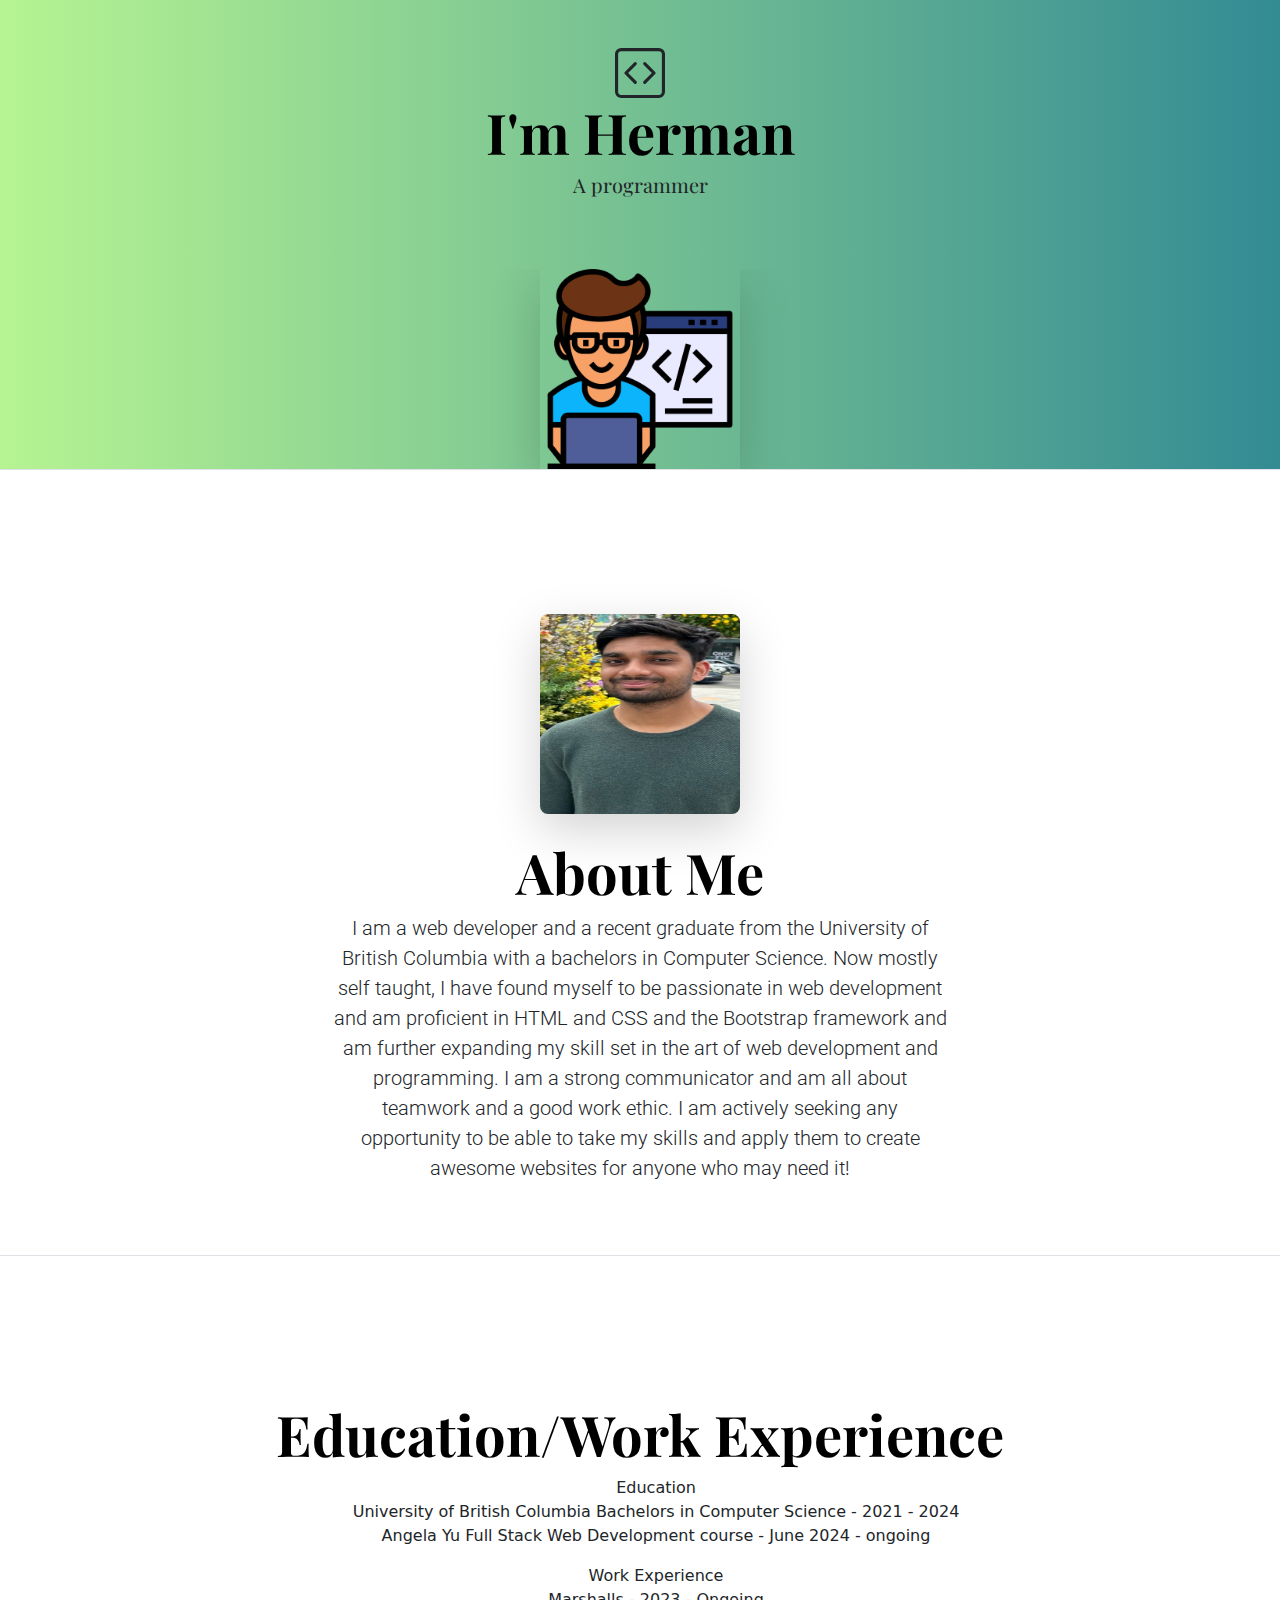
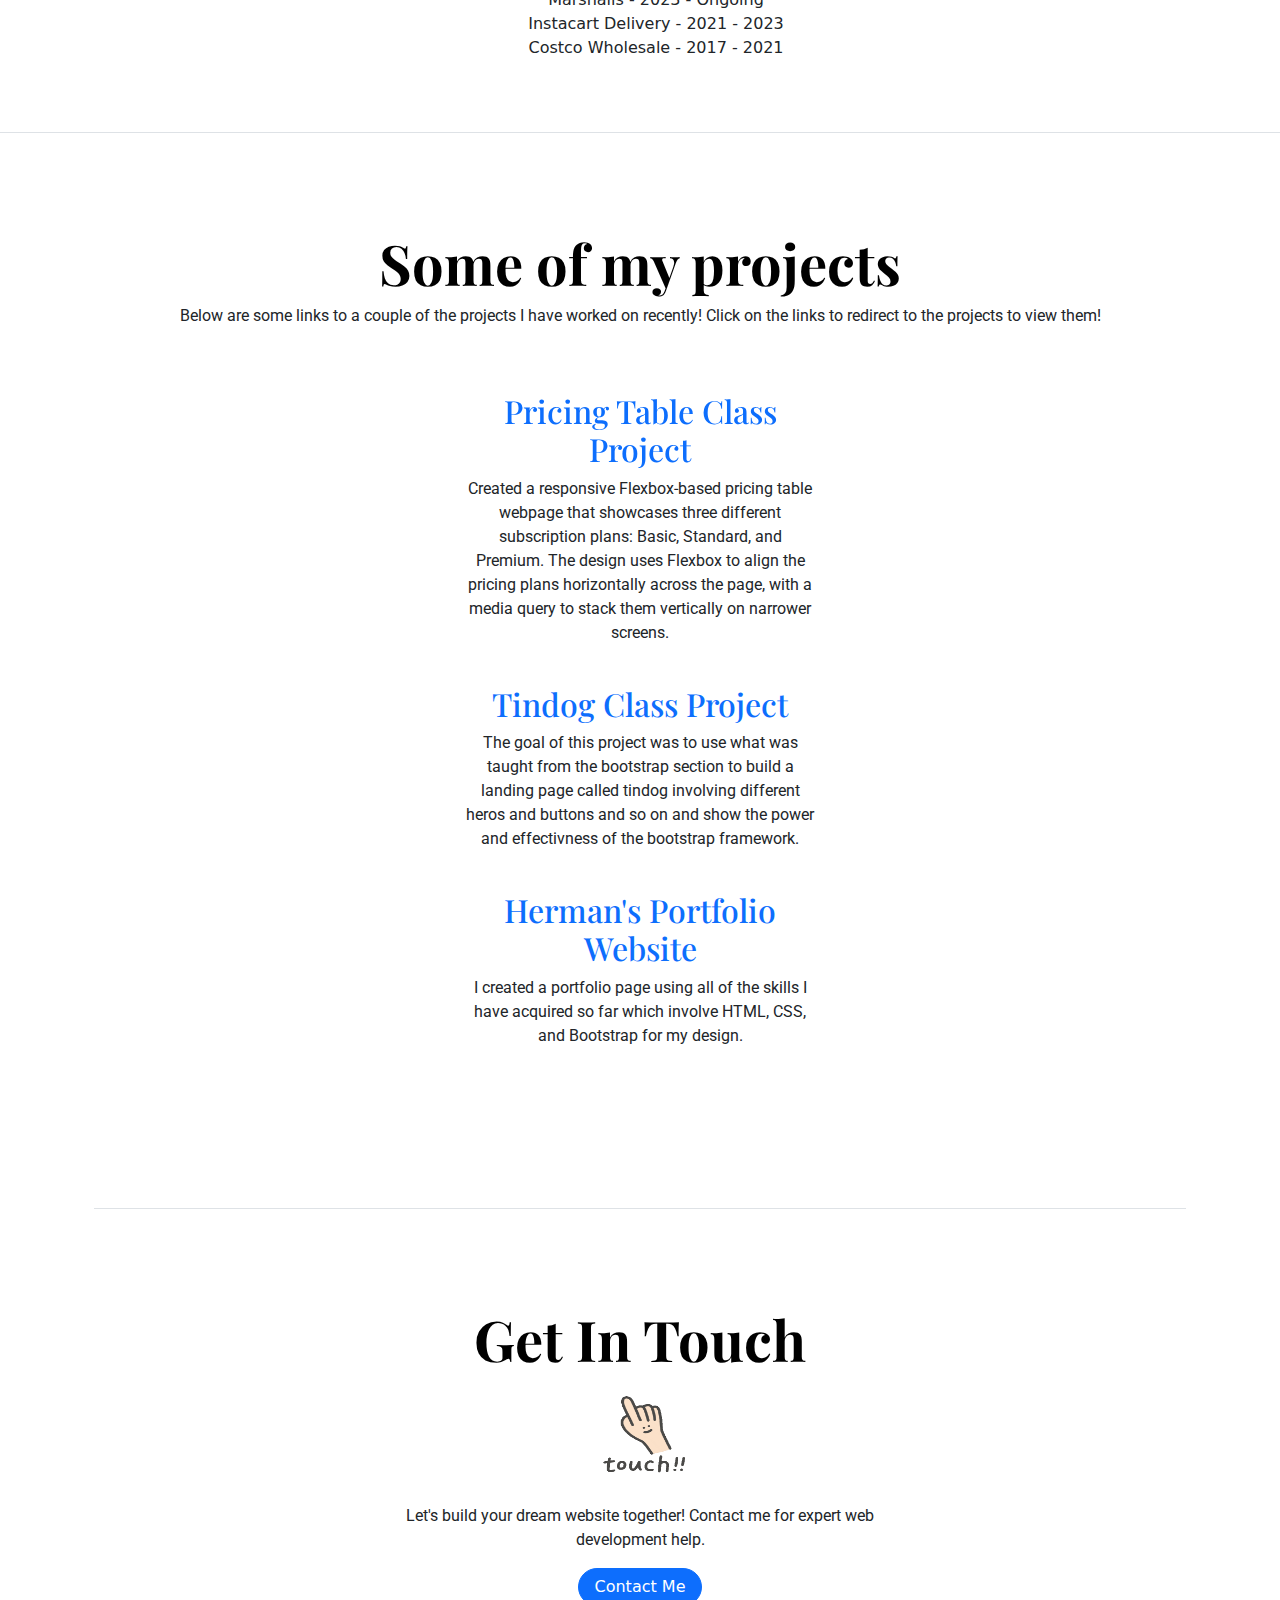
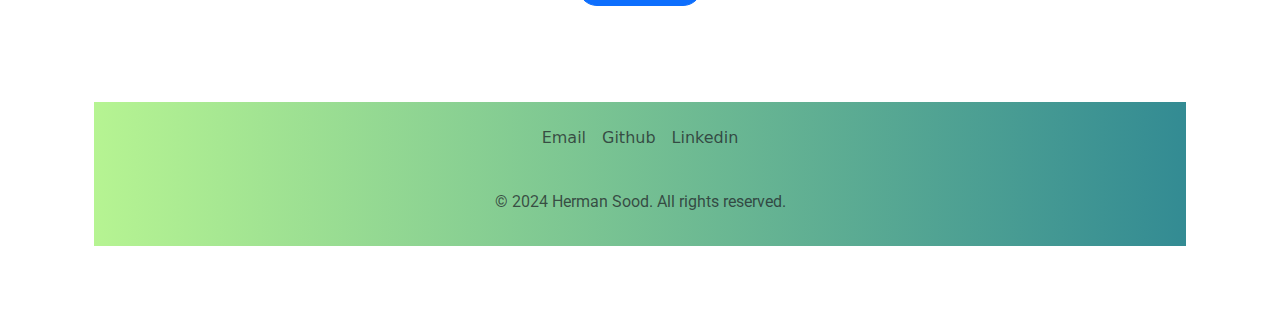
==== index.html @ 263d26ac "Add files via upload" ====
<!DOCTYPE html>
<html lang="en">
<head>
    <meta charset="UTF-8">
    <meta name="viewport" content="width=device-width, initial-scale=1.0">
    <title>Herman's Personal Site</title>
      <link href="https://cdn.jsdelivr.net/npm/bootstrap@5.3.3/dist/css/bootstrap.min.css" rel="stylesheet" integrity="sha384-QWTKZyjpPEjISv5WaRU9OFeRpok6YctnYmDr5pNlyT2bRjXh0JMhjY6hW+ALEwIH" crossorigin="anonymous">
     <link rel="stylesheet" href="./style.css">
     <link href="https://fonts.googleapis.com/css2?family=Playfair+Display:wght@700&family=Roboto:wght@400&display=swap" rel="stylesheet">
     <style>
       .center-flex-items {
        display: flex;
        justify-content: center;
        text-align: center;
       }
     </style>
</head>
   
<body>
    <div class="Part1 px-4 pt-5 mb-5 text-center border-bottom">
        <svg xmlns="http://www.w3.org/2000/svg" width="50" height="50" fill="currentColor" class="bi bi-code-square" viewBox="0 0 16 16">
            <path d="M14 1a1 1 0 0 1 1 1v12a1 1 0 0 1-1 1H2a1 1 0 0 1-1-1V2a1 1 0 0 1 1-1zM2 0a2 2 0 0 0-2 2v12a2 2 0 0 0 2 2h12a2 2 0 0 0 2-2V2a2 2 0 0 0-2-2z"/>
            <path d="M6.854 4.646a.5.5 0 0 1 0 .708L4.207 8l2.647 2.646a.5.5 0 0 1-.708.708l-3-3a.5.5 0 0 1 0-.708l3-3a.5.5 0 0 1 .708 0m2.292 0a.5.5 0 0 0 0 .708L11.793 8l-2.647 2.646a.5.5 0 0 0 .708.708l3-3a.5.5 0 0 0 0-.708l-3-3a.5.5 0 0 0-.708 0"/>
          </svg>
        <h1 class="display-4 fw-bold text-body-emphasis">I'm Herman</h1>
        <div class="col-lg-6 mx-auto">
          <h2 class="lead mb-4">A programmer</h2>
          <div class="d-grid gap-2 d-sm-flex justify-content-sm-center mb-5">
          </div>
        </div>
        <div class="overflow-hidden" style="max-height: 30vh;">
          <div class="container px-5">
            <img src="./assets/images/Programmer.png" class="profile img-fluid shadow-lg " alt="programmer" width="200" loading="lazy">
          </div>
        </div>
      </div>

      <div class="Part2 px-4 pt-5 my-5 text-center border-bottom">
        <div class="container px-5">
            <img src="./assets/images/Screenshot 2024-05-30 150441.png" class="Herman img-fluid  rounded-3 shadow-lg mb-4" alt="Herman" width="400" height="600" loading="lazy">
          </div>
        <h2 class="display-4 fw-bold text-body-emphasis">About Me</h2>
        <div class="col-lg-6 mx-auto">
          <p class="lead mb-4">I am a web developer and a recent graduate from the University of British Columbia with a bachelors in Computer Science. 
            Now mostly self taught, I have found myself to be passionate in web development and am proficient in HTML and CSS and the Bootstrap framework and am further expanding my skill set in the art of 
            web development and programming. I am a strong communicator and am all about teamwork and a good work ethic. I am actively seeking any opportunity to be able to take my skills and apply them to 
            create awesome websites for anyone who may need it!</p>
          <div class="d-grid gap-2 d-sm-flex justify-content-sm-center mb-5">
          </div>
        </div>
        <div class="overflow-hidden" style="max-height: 30vh;">
        </div>
      </div>
    
      <div class="gridContainer Part3 px-4 pt-5 my-5 text-center border-bottom">
          <div class="experience">
        <h2 class="display-4 fw-bold text-body-emphasis">Education/Work Experience</h2>
        <ul class="Education">
          <li>Education</li>
          <li>University of British Columbia Bachelors in Computer Science - 2021 - 2024</li>
          <li>Angela Yu Full Stack Web Development course - June 2024 - ongoing</li>
        </ul>
        <ul class="Work">
          <li>Work Experience</li>
          <li>Marshalls - 2023 - Ongoing</li>
          <li>Instacart Delivery - 2021 - 2023</li>
          <li>Costco Wholesale - 2017 - 2021</li>
        </ul>
      </div>
        <div class="col-lg-6 mx-auto">
          <p class="lead mb-4"></p>
          <div class="d-grid gap-2 d-sm-flex justify-content-sm-center mb-5">
          </div>
        </div>
        <div class="overflow-hidden" style="max-height: 30vh;">
        </div>
      </div>

      <div class="Part4 container px-4 py-5" id="featured-3">
        <h2 class="display-4 fw-bold text-body-emphasis text-center">Some of my projects</h2>
        <p style="text-align: center;">Below are some links to a couple of the projects I have worked on recently! Click on the links to redirect to the projects to view them!</p>
        <div class="ForDisplay row g-4 py-5 row-cols-1 row-cols-lg-3 justify-content-center align-items-center center-flex-items">
          <div class="feature col">
            <div class="feature col">
              <h3 class="fs-2 text-body-emphasis"> <a href="./Projects/9.4+Flexbox+Pricing+Table+Project/index.html" class="icon-link" style="text-decoration: none;">Pricing Table Class Project</a></h3>
              <p> Created a responsive Flexbox-based pricing table webpage that showcases three different subscription plans: Basic, Standard, and Premium. The design uses Flexbox to 
                align the pricing plans horizontally across the page, with a media query to stack them vertically on narrower screens. </p> 
            </div>
          <div class="feature col">
            <div class="feature-icon d-inline-flex align-items-center justify-content-center text-bg-primary bg-gradient fs-2 mb-3">
            </div>
            <h3 class="fs-2 text-body-emphasis"><a href="./Projects/11.3+TinDog+Project/11.3 TinDog Project/index.html" style="text-decoration: none;">Tindog Class Project</a></h3>
           <p>The goal of this project was to use what was taught from the bootstrap section to build a landing page called tindog involving different heros and buttons and so on and show the power 
            and effectivness of the bootstrap framework.</p> 
          </div>
          <div class="feature col">
            <div class="feature-icon d-inline-flex align-items-center justify-content-center text-bg-primary bg-gradient fs-2 mb-3">
            </div>
            <h3 class="fs-2 text-body-emphasis"><a href="./index.html" style="text-decoration: none;">Herman's Portfolio Website</a></h3>
            <p> I created a portfolio page using all of the skills I have acquired so far which involve HTML, CSS, and Bootstrap for my design. </p> 
          </div>
        </div>
      </div>
      <h2 class="px-4 pt-5 my-5 text-center border-bottom"></h2>

      <div class="Contact py-5 my-5 text-center">
       
        <h2 class="display-4 fw-bold text-body-emphasis text-center">Get In Touch</h2> 
        <img class="d-block mx-auto mb-4" src="./assets/images/giphy.gif" alt="" width="100" height="100">
        <div class="col-lg-6 mx-auto">
          <p>Let's build your dream website together! Contact me for expert web development help.</p>
          <a href="#bottom"><button class="btn btn-primary rounded-pill px-3" type="button">Contact Me</button></a>
          <!-- <p>Email:<a href=""> hermansood23@gmail.com</a></p> -->
        </div>
      </div>

      
      <footer id="bottom" class="footer py-3 my-4">
        <ul class="nav justify-content-center pb-3 mb-3">
          <li class="nav-item"><a href="mailto:hermansood23@gmail.com" class="nav-link px-2 text-body-secondary">Email</a></li>
          <li class="nav-item"><a href="https://github.com/Herman-23" class="nav-link px-2 text-body-secondary">Github</a></li>
          <li class="nav-item"><a href="https://www.linkedin.com/in/herman-sood-1b1a741b8/" class="nav-link px-2 text-body-secondary">Linkedin</a></li>
        </ul>
        <p class="text-center text-body-secondary">© 2024 Herman Sood. All rights reserved. </p>
      </footer>
</body>
</html>
---- style.css ----
.Part1 {
    background: linear-gradient(to right, rgb(182, 244, 146), rgb(51, 139, 147));
    margin: 0;
    height: 600px;
}

.Herman {
    border-radius: 50%;
    height: 200px;
    width: 200px;
}

.ForDisplay {
    display: grid;
    
}

html, body {
    height: 100%;
    margin: 0;
}

body {
    display: flex;
    flex-direction: column;
}

.content {
    flex: 1 0 auto;
}

footer {
    flex-shrink: 0;
    background: linear-gradient(to right, rgb(182, 244, 146), rgb(51, 139, 147));
    width: 100%;
}
@media screen and (max-width: 600px) {
    body {
        background: linear-gradient(to right, rgb(182, 244, 146), rgb(51, 139, 147));
    }
    
}

h1, h2, h3, h4, h5, h6 {
    font-family: 'Playfair Display', serif;
}

p {
    font-family: 'Roboto', sans-serif;
}

ul {
    list-style-type: none;
}
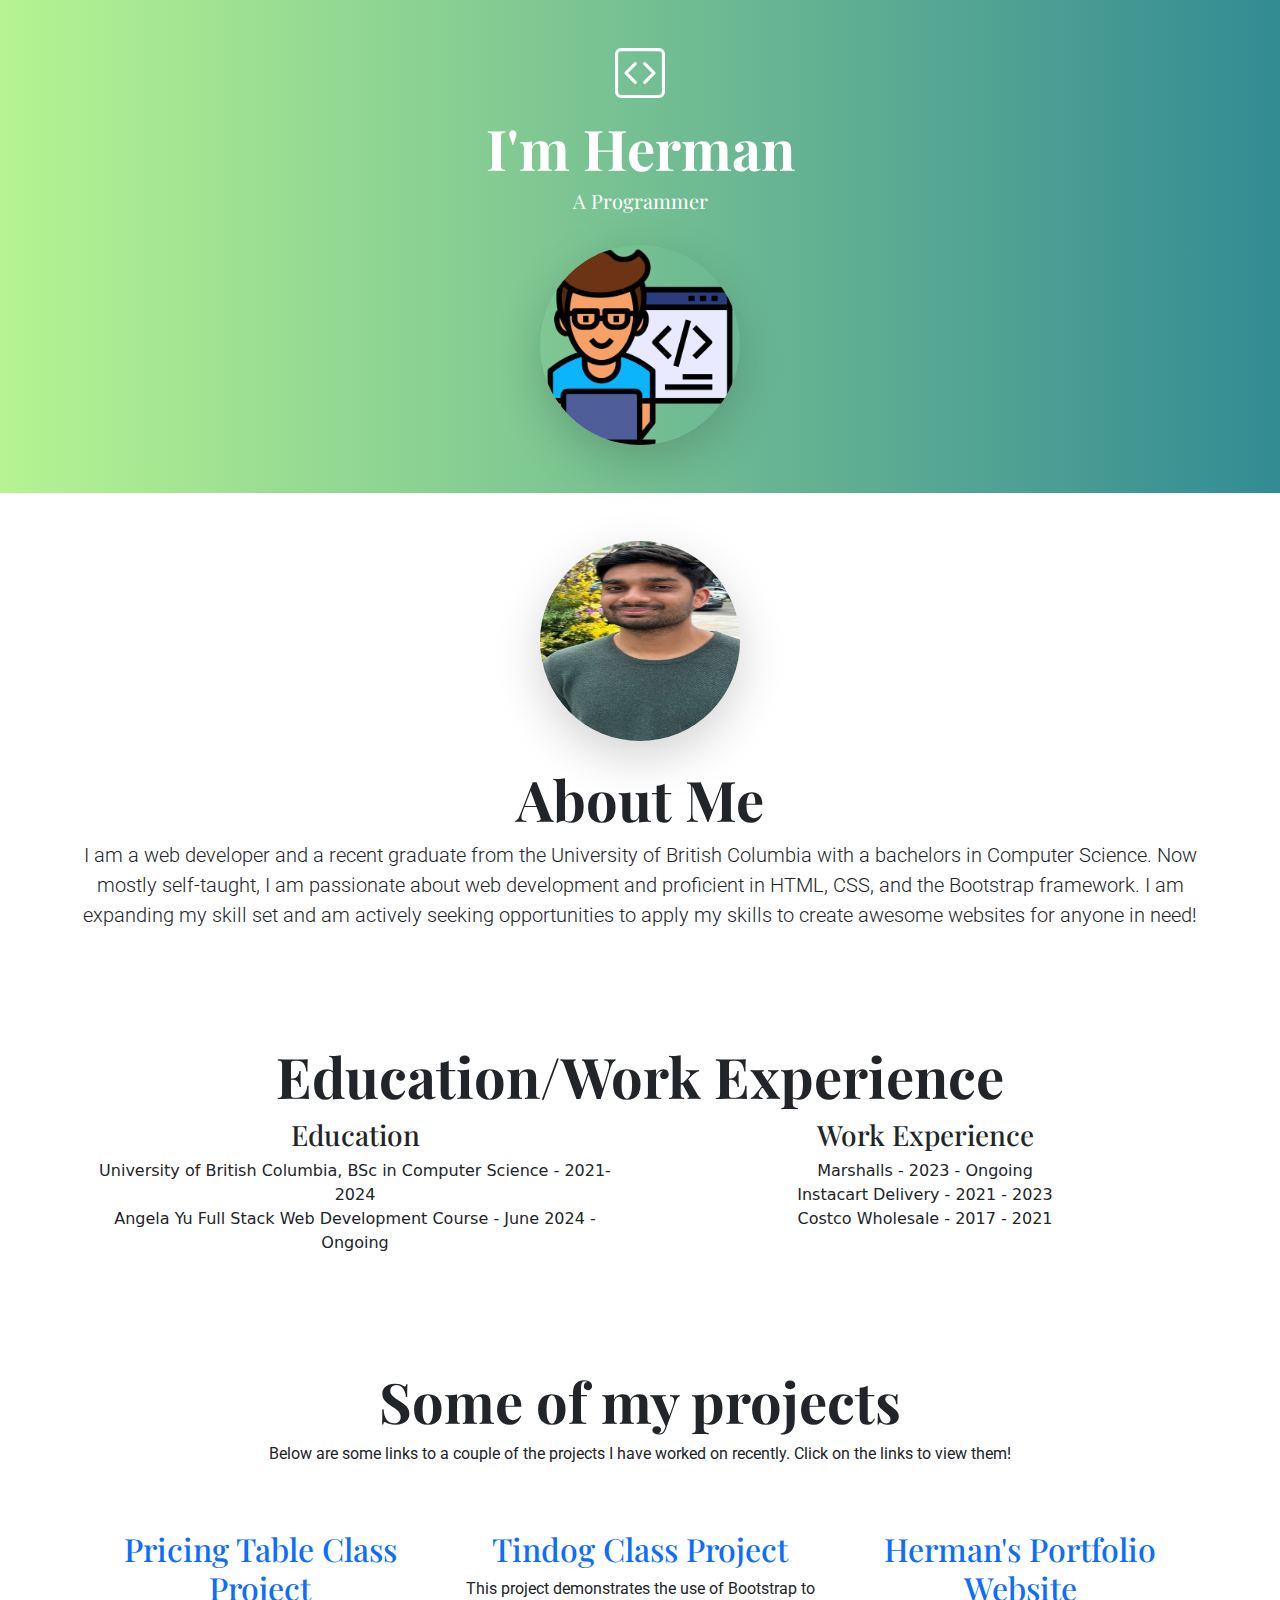
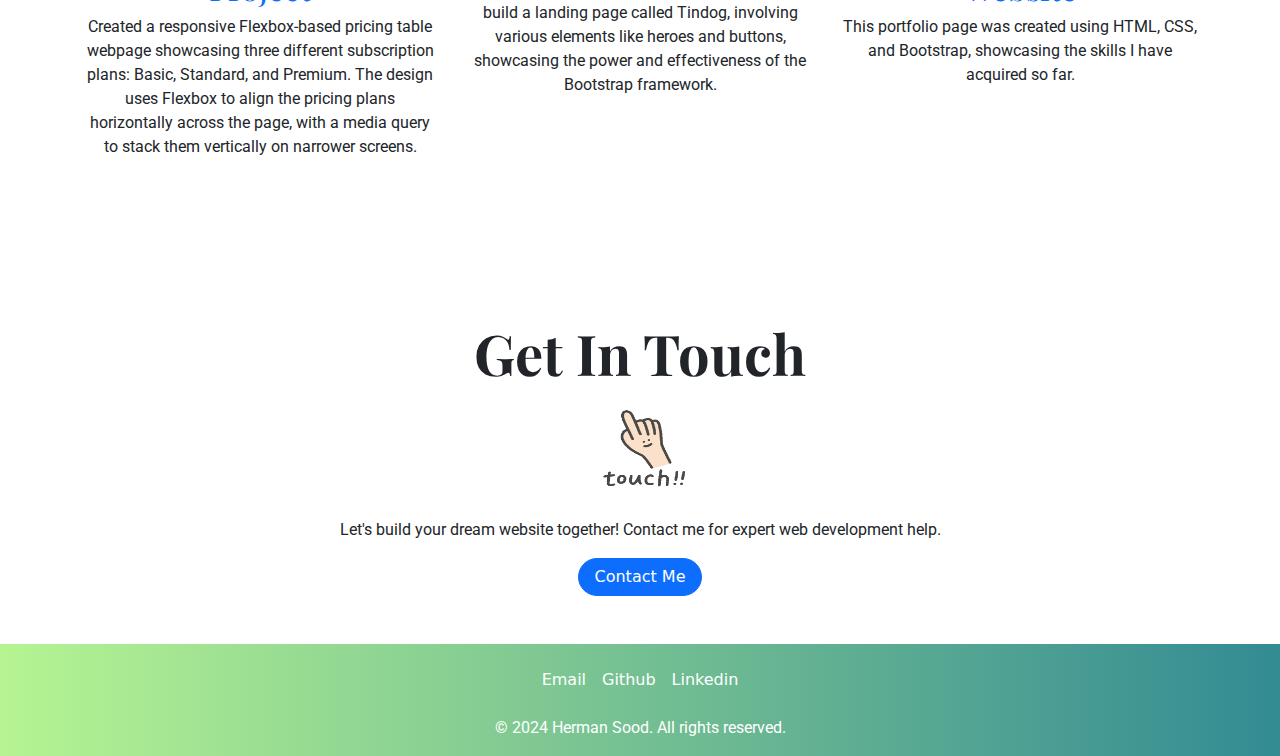
==== commit 4b51d150: "Update index.html" ====
--- a/index.html
+++ b/index.html
@@ -4,125 +4,92 @@
     <meta charset="UTF-8">
     <meta name="viewport" content="width=device-width, initial-scale=1.0">
     <title>Herman's Personal Site</title>
-      <link href="https://cdn.jsdelivr.net/npm/bootstrap@5.3.3/dist/css/bootstrap.min.css" rel="stylesheet" integrity="sha384-QWTKZyjpPEjISv5WaRU9OFeRpok6YctnYmDr5pNlyT2bRjXh0JMhjY6hW+ALEwIH" crossorigin="anonymous">
-     <link rel="stylesheet" href="./style.css">
-     <link href="https://fonts.googleapis.com/css2?family=Playfair+Display:wght@700&family=Roboto:wght@400&display=swap" rel="stylesheet">
-     <style>
-       .center-flex-items {
-        display: flex;
-        justify-content: center;
-        text-align: center;
-       }
-     </style>
+    <link href="https://cdn.jsdelivr.net/npm/bootstrap@5.3.3/dist/css/bootstrap.min.css" rel="stylesheet" integrity="sha384-QWTKZyjpPEjISv5WaRU9OFeRpok6YctnYmDr5pNlyT2bRjXh0JMhjY6hW+ALEwIH" crossorigin="anonymous">
+    <link rel="stylesheet" href="./style.css">
+    <link href="https://fonts.googleapis.com/css2?family=Playfair+Display:wght@700&family=Roboto:wght@400&display=swap" rel="stylesheet">
 </head>
-   
 <body>
-    <div class="Part1 px-4 pt-5 mb-5 text-center border-bottom">
-        <svg xmlns="http://www.w3.org/2000/svg" width="50" height="50" fill="currentColor" class="bi bi-code-square" viewBox="0 0 16 16">
-            <path d="M14 1a1 1 0 0 1 1 1v12a1 1 0 0 1-1 1H2a1 1 0 0 1-1-1V2a1 1 0 0 1 1-1zM2 0a2 2 0 0 0-2 2v12a2 2 0 0 0 2 2h12a2 2 0 0 0 2-2V2a2 2 0 0 0-2-2z"/>
-            <path d="M6.854 4.646a.5.5 0 0 1 0 .708L4.207 8l2.647 2.646a.5.5 0 0 1-.708.708l-3-3a.5.5 0 0 1 0-.708l3-3a.5.5 0 0 1 .708 0m2.292 0a.5.5 0 0 0 0 .708L11.793 8l-2.647 2.646a.5.5 0 0 0 .708.708l3-3a.5.5 0 0 0 0-.708l-3-3a.5.5 0 0 0-.708 0"/>
-          </svg>
-        <h1 class="display-4 fw-bold text-body-emphasis">I'm Herman</h1>
-        <div class="col-lg-6 mx-auto">
-          <h2 class="lead mb-4">A programmer</h2>
-          <div class="d-grid gap-2 d-sm-flex justify-content-sm-center mb-5">
-          </div>
+    <header class="Part1 text-center text-white">
+        <div class="container py-5">
+            <svg xmlns="http://www.w3.org/2000/svg" width="50" height="50" fill="currentColor" class="bi bi-code-square mb-3" viewBox="0 0 16 16">
+                <path d="M14 1a1 1 0 0 1 1 1v12a1 1 0 0 1-1 1H2a1 1 0 0 1-1-1V2a1 1 0 0 1 1-1zM2 0a2 2 0 0 0-2 2v12a2 2 0 0 0 2 2h12a2 2 0 0 0 2-2V2a2 2 0 0 0-2-2z"/>
+                <path d="M6.854 4.646a.5.5 0 0 1 0 .708L4.207 8l2.647 2.646a.5.5 0 0 1-.708.708l-3-3a.5.5 0 0 1 0-.708l3-3a.5.5 0 0 1 .708 0m2.292 0a.5.5 0 0 0 0 .708L11.793 8l-2.647 2.646a.5.5 0 0 0 .708.708l3-3a.5.5 0 0 0 0-.708l-3-3a.5.5 0 0 0-.708 0"/>
+            </svg>
+            <h1 class="display-4 fw-bold">I'm Herman</h1>
+            <h2 class="lead">A Programmer</h2>
+            <img src="./assets/images/Programmer.png" class="profile img-fluid rounded-circle shadow-lg mt-4" alt="Programmer" width="200" loading="lazy">
         </div>
-        <div class="overflow-hidden" style="max-height: 30vh;">
-          <div class="container px-5">
-            <img src="./assets/images/Programmer.png" class="profile img-fluid shadow-lg " alt="programmer" width="200" loading="lazy">
-          </div>
+    </header>
+
+    <section class="Part2 text-center">
+        <div class="container py-5">
+            <img src="./assets/images/Screenshot 2024-05-30 150441.png" class="Herman img-fluid rounded-circle shadow-lg mb-4" alt="Herman" width="200" height="200" loading="lazy">
+            <h2 class="display-4 fw-bold">About Me</h2>
+            <p class="lead">I am a web developer and a recent graduate from the University of British Columbia with a bachelors in Computer Science. 
+                Now mostly self-taught, I am passionate about web development and proficient in HTML, CSS, and the Bootstrap framework. I am expanding my skill set and am actively seeking opportunities to apply my skills to create awesome websites for anyone in need!</p>
         </div>
-      </div>
+    </section>
 
-      <div class="Part2 px-4 pt-5 my-5 text-center border-bottom">
-        <div class="container px-5">
-            <img src="./assets/images/Screenshot 2024-05-30 150441.png" class="Herman img-fluid  rounded-3 shadow-lg mb-4" alt="Herman" width="400" height="600" loading="lazy">
-          </div>
-        <h2 class="display-4 fw-bold text-body-emphasis">About Me</h2>
-        <div class="col-lg-6 mx-auto">
-          <p class="lead mb-4">I am a web developer and a recent graduate from the University of British Columbia with a bachelors in Computer Science. 
-            Now mostly self taught, I have found myself to be passionate in web development and am proficient in HTML and CSS and the Bootstrap framework and am further expanding my skill set in the art of 
-            web development and programming. I am a strong communicator and am all about teamwork and a good work ethic. I am actively seeking any opportunity to be able to take my skills and apply them to 
-            create awesome websites for anyone who may need it!</p>
-          <div class="d-grid gap-2 d-sm-flex justify-content-sm-center mb-5">
-          </div>
+    <section class="Part3 text-center">
+        <div class="container py-5">
+            <h2 class="display-4 fw-bold">Education/Work Experience</h2>
+            <div class="row">
+                <div class="col-md-6">
+                    <h3>Education</h3>
+                    <ul class="list-unstyled">
+                        <li>University of British Columbia, BSc in Computer Science - 2021-2024</li>
+                        <li>Angela Yu Full Stack Web Development Course - June 2024 - Ongoing</li>
+                    </ul>
+                </div>
+                <div class="col-md-6">
+                    <h3>Work Experience</h3>
+                    <ul class="list-unstyled">
+                        <li>Marshalls - 2023 - Ongoing</li>
+                        <li>Instacart Delivery - 2021 - 2023</li>
+                        <li>Costco Wholesale - 2017 - 2021</li>
+                    </ul>
+                </div>
+            </div>
         </div>
-        <div class="overflow-hidden" style="max-height: 30vh;">
+    </section>
+
+    <section class="Part4 text-center">
+        <div class="container py-5">
+            <h2 class="display-4 fw-bold">Some of my projects</h2>
+            <p>Below are some links to a couple of the projects I have worked on recently. Click on the links to view them!</p>
+            <div class="row g-4 py-5 row-cols-1 row-cols-lg-3">
+                <div class="col">
+                    <h3 class="fs-2"><a href="./Projects/9.4+Flexbox+Pricing+Table+Project/index.html" class="text-decoration-none">Pricing Table Class Project</a></h3>
+                    <p>Created a responsive Flexbox-based pricing table webpage showcasing three different subscription plans: Basic, Standard, and Premium. The design uses Flexbox to align the pricing plans horizontally across the page, with a media query to stack them vertically on narrower screens.</p>
+                </div>
+                <div class="col">
+                    <h3 class="fs-2"><a href="./Projects/11.3+TinDog+Project/11.3 TinDog Project/index.html" class="text-decoration-none">Tindog Class Project</a></h3>
+                    <p>This project demonstrates the use of Bootstrap to build a landing page called Tindog, involving various elements like heroes and buttons, showcasing the power and effectiveness of the Bootstrap framework.</p>
+                </div>
+                <div class="col">
+                    <h3 class="fs-2"><a href="./index.html" class="text-decoration-none">Herman's Portfolio Website</a></h3>
+                    <p>This portfolio page was created using HTML, CSS, and Bootstrap, showcasing the skills I have acquired so far.</p>
+                </div>
+            </div>
         </div>
-      </div>
-    
-      <div class="gridContainer Part3 px-4 pt-5 my-5 text-center border-bottom">
-          <div class="experience">
-        <h2 class="display-4 fw-bold text-body-emphasis">Education/Work Experience</h2>
-        <ul class="Education">
-          <li>Education</li>
-          <li>University of British Columbia Bachelors in Computer Science - 2021 - 2024</li>
-          <li>Angela Yu Full Stack Web Development course - June 2024 - ongoing</li>
+    </section>
+
+    <section class="Contact text-center">
+        <div class="container py-5">
+            <h2 class="display-4 fw-bold">Get In Touch</h2>
+            <img class="d-block mx-auto mb-4" src="./assets/images/giphy.gif" alt="" width="100" height="100">
+            <p>Let's build your dream website together! Contact me for expert web development help.</p>
+            <a href="#bottom"><button class="btn btn-primary rounded-pill px-3" type="button">Contact Me</button></a>
+        </div>
+    </section>
+
+    <footer id="bottom" class="footer py-3 bg-dark text-white text-center">
+        <ul class="nav justify-content-center pb-3">
+            <li class="nav-item"><a href="mailto:hermansood23@gmail.com" class="nav-link px-2 text-white">Email</a></li>
+            <li class="nav-item"><a href="https://github.com/Herman-23" class="nav-link px-2 text-white">Github</a></li>
+            <li class="nav-item"><a href="https://www.linkedin.com/in/herman-sood-1b1a741b8/" class="nav-link px-2 text-white">Linkedin</a></li>
         </ul>
-        <ul class="Work">
-          <li>Work Experience</li>
-          <li>Marshalls - 2023 - Ongoing</li>
-          <li>Instacart Delivery - 2021 - 2023</li>
-          <li>Costco Wholesale - 2017 - 2021</li>
-        </ul>
-      </div>
-        <div class="col-lg-6 mx-auto">
-          <p class="lead mb-4"></p>
-          <div class="d-grid gap-2 d-sm-flex justify-content-sm-center mb-5">
-          </div>
-        </div>
-        <div class="overflow-hidden" style="max-height: 30vh;">
-        </div>
-      </div>
-
-      <div class="Part4 container px-4 py-5" id="featured-3">
-        <h2 class="display-4 fw-bold text-body-emphasis text-center">Some of my projects</h2>
-        <p style="text-align: center;">Below are some links to a couple of the projects I have worked on recently! Click on the links to redirect to the projects to view them!</p>
-        <div class="ForDisplay row g-4 py-5 row-cols-1 row-cols-lg-3 justify-content-center align-items-center center-flex-items">
-          <div class="feature col">
-            <div class="feature col">
-              <h3 class="fs-2 text-body-emphasis"> <a href="./Projects/9.4+Flexbox+Pricing+Table+Project/index.html" class="icon-link" style="text-decoration: none;">Pricing Table Class Project</a></h3>
-              <p> Created a responsive Flexbox-based pricing table webpage that showcases three different subscription plans: Basic, Standard, and Premium. The design uses Flexbox to 
-                align the pricing plans horizontally across the page, with a media query to stack them vertically on narrower screens. </p> 
-            </div>
-          <div class="feature col">
-            <div class="feature-icon d-inline-flex align-items-center justify-content-center text-bg-primary bg-gradient fs-2 mb-3">
-            </div>
-            <h3 class="fs-2 text-body-emphasis"><a href="./Projects/11.3+TinDog+Project/11.3 TinDog Project/index.html" style="text-decoration: none;">Tindog Class Project</a></h3>
-           <p>The goal of this project was to use what was taught from the bootstrap section to build a landing page called tindog involving different heros and buttons and so on and show the power 
-            and effectivness of the bootstrap framework.</p> 
-          </div>
-          <div class="feature col">
-            <div class="feature-icon d-inline-flex align-items-center justify-content-center text-bg-primary bg-gradient fs-2 mb-3">
-            </div>
-            <h3 class="fs-2 text-body-emphasis"><a href="./index.html" style="text-decoration: none;">Herman's Portfolio Website</a></h3>
-            <p> I created a portfolio page using all of the skills I have acquired so far which involve HTML, CSS, and Bootstrap for my design. </p> 
-          </div>
-        </div>
-      </div>
-      <h2 class="px-4 pt-5 my-5 text-center border-bottom"></h2>
-
-      <div class="Contact py-5 my-5 text-center">
-       
-        <h2 class="display-4 fw-bold text-body-emphasis text-center">Get In Touch</h2> 
-        <img class="d-block mx-auto mb-4" src="./assets/images/giphy.gif" alt="" width="100" height="100">
-        <div class="col-lg-6 mx-auto">
-          <p>Let's build your dream website together! Contact me for expert web development help.</p>
-          <a href="#bottom"><button class="btn btn-primary rounded-pill px-3" type="button">Contact Me</button></a>
-          <!-- <p>Email:<a href=""> hermansood23@gmail.com</a></p> -->
-        </div>
-      </div>
-
-      
-      <footer id="bottom" class="footer py-3 my-4">
-        <ul class="nav justify-content-center pb-3 mb-3">
-          <li class="nav-item"><a href="mailto:hermansood23@gmail.com" class="nav-link px-2 text-body-secondary">Email</a></li>
-          <li class="nav-item"><a href="https://github.com/Herman-23" class="nav-link px-2 text-body-secondary">Github</a></li>
-          <li class="nav-item"><a href="https://www.linkedin.com/in/herman-sood-1b1a741b8/" class="nav-link px-2 text-body-secondary">Linkedin</a></li>
-        </ul>
-        <p class="text-center text-body-secondary">© 2024 Herman Sood. All rights reserved. </p>
-      </footer>
+        <p class="mb-0">© 2024 Herman Sood. All rights reserved.</p>
+    </footer>
 </body>
-</html> 
-   +</html>
